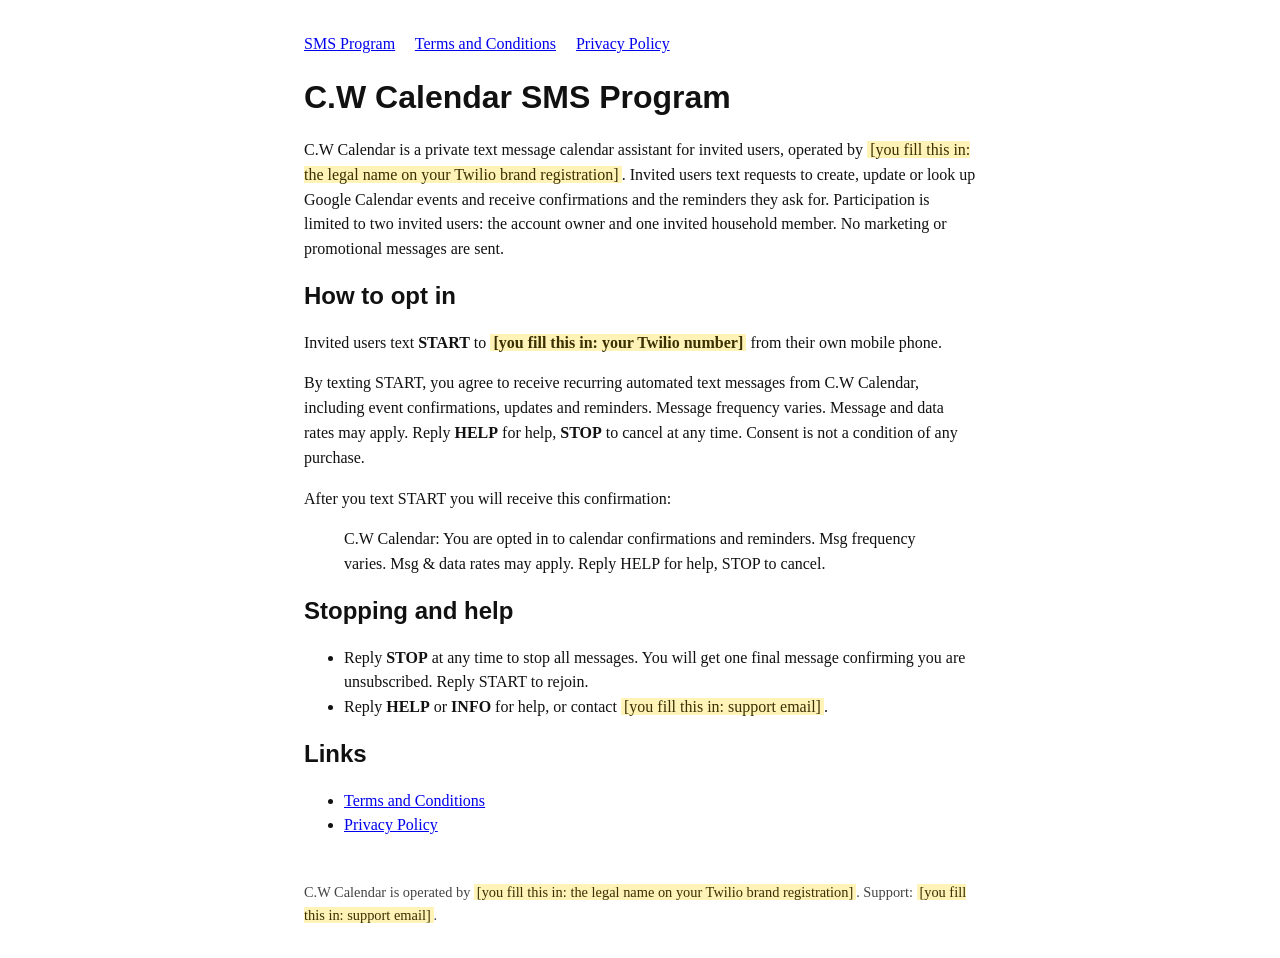
==== index.html @ 5aaa83f5 "C.W Calendar SMS pages: opt-in, terms, privacy" ====
<!doctype html>
<html lang="en">
<head>
<meta charset="utf-8">
<meta name="viewport" content="width=device-width, initial-scale=1">
<title>C.W Calendar SMS Program</title>
<link rel="stylesheet" href="style.css">
</head>
<body>
<nav><a href="index.html">SMS Program</a> <a href="terms.html">Terms and Conditions</a> <a href="privacy.html">Privacy Policy</a></nav>

<h1>C.W Calendar SMS Program</h1>

<p>C.W Calendar is a private text message calendar assistant for invited users, operated by <span class="fill">[you fill this in: the legal name on your Twilio brand registration]</span>. Invited users text requests to create, update or look up Google Calendar events and receive confirmations and the reminders they ask for. Participation is limited to two invited users: the account owner and one invited household member. No marketing or promotional messages are sent.</p>

<h2>How to opt in</h2>
<p>Invited users text <strong>START</strong> to <strong><span class="fill">[you fill this in: your Twilio number]</span></strong> from their own mobile phone.</p>
<p>By texting START, you agree to receive recurring automated text messages from C.W Calendar, including event confirmations, updates and reminders. Message frequency varies. Message and data rates may apply. Reply <strong>HELP</strong> for help, <strong>STOP</strong> to cancel at any time. Consent is not a condition of any purchase.</p>

<p>After you text START you will receive this confirmation:</p>
<blockquote><p>C.W Calendar: You are opted in to calendar confirmations and reminders. Msg frequency varies. Msg &amp; data rates may apply. Reply HELP for help, STOP to cancel.</p></blockquote>

<h2>Stopping and help</h2>
<ul>
  <li>Reply <strong>STOP</strong> at any time to stop all messages. You will get one final message confirming you are unsubscribed. Reply START to rejoin.</li>
  <li>Reply <strong>HELP</strong> or <strong>INFO</strong> for help, or contact <span class="fill">[you fill this in: support email]</span>.</li>
</ul>

<h2>Links</h2>
<ul>
  <li><a href="terms.html">Terms and Conditions</a></li>
  <li><a href="privacy.html">Privacy Policy</a></li>
</ul>

<footer>
<p>C.W Calendar is operated by <span class="fill">[you fill this in: the legal name on your Twilio brand registration]</span>. Support: <span class="fill">[you fill this in: support email]</span>.</p>
</footer>
</body>
</html>
---- style.css ----
body { font-family: Georgia, "Times New Roman", serif; max-width: 42em; margin: 2em auto; padding: 0 1em; line-height: 1.55; color: #111; background: #fff; }
h1, h2 { font-family: Arial, Helvetica, sans-serif; line-height: 1.2; }
nav a { margin-right: 1em; }
.fill { background: #fff3b8; color: #3a3000; padding: 0 .2em; }
form { border: 1px solid #999; padding: 1em; margin: 1em 0; }
label { display: block; margin: .6em 0; }
input[type=text], input[type=tel] { padding: .4em; width: 100%; max-width: 20em; }
button { padding: .5em 1em; }
footer { margin-top: 3em; font-size: .9em; color: #444; }
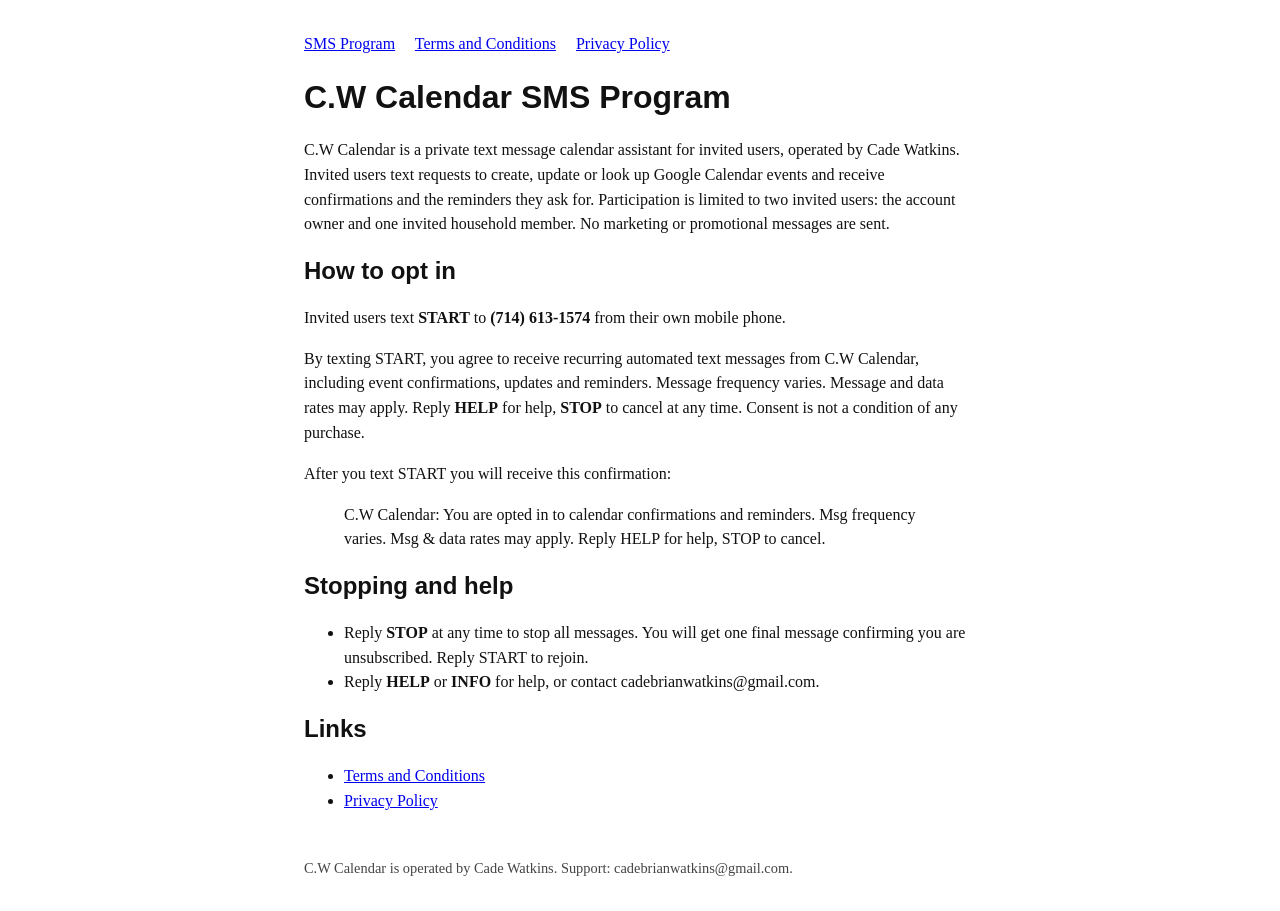
==== commit d4df9add: "Fill in the program details: operator, number, support email, dates; add the opt-in page screenshot" ====
--- a/index.html
+++ b/index.html
@@ -11,10 +11,10 @@
 
 <h1>C.W Calendar SMS Program</h1>
 
-<p>C.W Calendar is a private text message calendar assistant for invited users, operated by <span class="fill">[you fill this in: the legal name on your Twilio brand registration]</span>. Invited users text requests to create, update or look up Google Calendar events and receive confirmations and the reminders they ask for. Participation is limited to two invited users: the account owner and one invited household member. No marketing or promotional messages are sent.</p>
+<p>C.W Calendar is a private text message calendar assistant for invited users, operated by Cade Watkins. Invited users text requests to create, update or look up Google Calendar events and receive confirmations and the reminders they ask for. Participation is limited to two invited users: the account owner and one invited household member. No marketing or promotional messages are sent.</p>
 
 <h2>How to opt in</h2>
-<p>Invited users text <strong>START</strong> to <strong><span class="fill">[you fill this in: your Twilio number]</span></strong> from their own mobile phone.</p>
+<p>Invited users text <strong>START</strong> to <strong>(714) 613-1574</strong> from their own mobile phone.</p>
 <p>By texting START, you agree to receive recurring automated text messages from C.W Calendar, including event confirmations, updates and reminders. Message frequency varies. Message and data rates may apply. Reply <strong>HELP</strong> for help, <strong>STOP</strong> to cancel at any time. Consent is not a condition of any purchase.</p>
 
 <p>After you text START you will receive this confirmation:</p>
@@ -23,7 +23,7 @@
 <h2>Stopping and help</h2>
 <ul>
   <li>Reply <strong>STOP</strong> at any time to stop all messages. You will get one final message confirming you are unsubscribed. Reply START to rejoin.</li>
-  <li>Reply <strong>HELP</strong> or <strong>INFO</strong> for help, or contact <span class="fill">[you fill this in: support email]</span>.</li>
+  <li>Reply <strong>HELP</strong> or <strong>INFO</strong> for help, or contact cadebrianwatkins@gmail.com.</li>
 </ul>
 
 <h2>Links</h2>
@@ -33,7 +33,7 @@
 </ul>
 
 <footer>
-<p>C.W Calendar is operated by <span class="fill">[you fill this in: the legal name on your Twilio brand registration]</span>. Support: <span class="fill">[you fill this in: support email]</span>.</p>
+<p>C.W Calendar is operated by Cade Watkins. Support: cadebrianwatkins@gmail.com.</p>
 </footer>
 </body>
 </html>
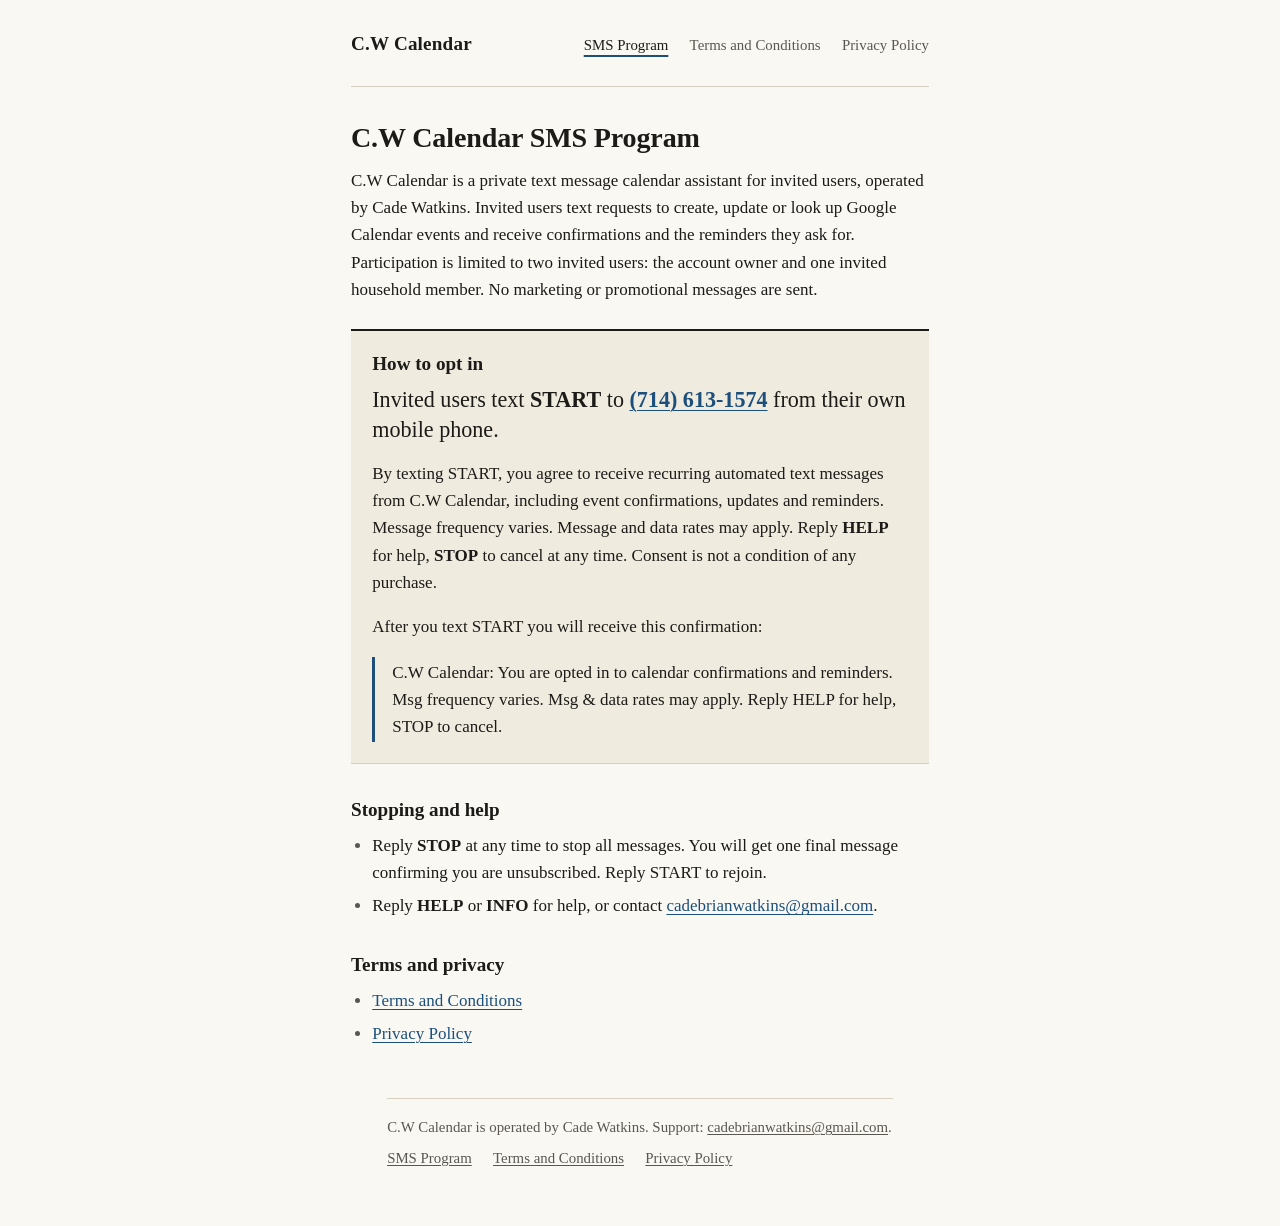
==== commit 8307ed46: "Design pass 1: shared header, one column, six tokens, opt-in block Frame the reviewer facts in a kep" ====
--- a/index.html
+++ b/index.html
@@ -4,36 +4,58 @@
 <meta charset="utf-8">
 <meta name="viewport" content="width=device-width, initial-scale=1">
 <title>C.W Calendar SMS Program</title>
+<meta name="description" content="How invited users opt in to C.W Calendar, a private text message calendar assistant operated by Cade Watkins, and how to stop or get help.">
+<meta name="theme-color" content="#faf8f3" media="(prefers-color-scheme: light)">
+<meta name="theme-color" content="#1a1917" media="(prefers-color-scheme: dark)">
+<link rel="icon" href="favicon.svg" type="image/svg+xml">
 <link rel="stylesheet" href="style.css">
 </head>
 <body>
-<nav><a href="index.html">SMS Program</a> <a href="terms.html">Terms and Conditions</a> <a href="privacy.html">Privacy Policy</a></nav>
+<header class="site">
+  <a class="wordmark" href="index.html">C.W Calendar</a>
+  <nav aria-label="Site">
+    <ul>
+      <li><a href="index.html" aria-current="page">SMS Program</a></li>
+      <li><a href="terms.html">Terms and Conditions</a></li>
+      <li><a href="privacy.html">Privacy Policy</a></li>
+    </ul>
+  </nav>
+</header>
 
+<main>
 <h1>C.W Calendar SMS Program</h1>
 
 <p>C.W Calendar is a private text message calendar assistant for invited users, operated by Cade Watkins. Invited users text requests to create, update or look up Google Calendar events and receive confirmations and the reminders they ask for. Participation is limited to two invited users: the account owner and one invited household member. No marketing or promotional messages are sent.</p>
 
-<h2>How to opt in</h2>
-<p>Invited users text <strong>START</strong> to <strong>(714) 613-1574</strong> from their own mobile phone.</p>
+<section class="optin" aria-labelledby="optin">
+<h2 id="optin">How to opt in</h2>
+<p class="lead">Invited users text <strong>START</strong> to <strong><a href="tel:+17146131574">(714) 613-1574</a></strong> from their own mobile phone.</p>
 <p>By texting START, you agree to receive recurring automated text messages from C.W Calendar, including event confirmations, updates and reminders. Message frequency varies. Message and data rates may apply. Reply <strong>HELP</strong> for help, <strong>STOP</strong> to cancel at any time. Consent is not a condition of any purchase.</p>
 
 <p>After you text START you will receive this confirmation:</p>
 <blockquote><p>C.W Calendar: You are opted in to calendar confirmations and reminders. Msg frequency varies. Msg &amp; data rates may apply. Reply HELP for help, STOP to cancel.</p></blockquote>
+</section>
 
 <h2>Stopping and help</h2>
 <ul>
   <li>Reply <strong>STOP</strong> at any time to stop all messages. You will get one final message confirming you are unsubscribed. Reply START to rejoin.</li>
-  <li>Reply <strong>HELP</strong> or <strong>INFO</strong> for help, or contact cadebrianwatkins@gmail.com.</li>
+  <li>Reply <strong>HELP</strong> or <strong>INFO</strong> for help, or contact <a href="mailto:cadebrianwatkins@gmail.com">cadebrianwatkins@gmail.com</a>.</li>
 </ul>
 
-<h2>Links</h2>
+<h2>Terms and privacy</h2>
 <ul>
   <li><a href="terms.html">Terms and Conditions</a></li>
   <li><a href="privacy.html">Privacy Policy</a></li>
 </ul>
+</main>
 
-<footer>
-<p>C.W Calendar is operated by Cade Watkins. Support: cadebrianwatkins@gmail.com.</p>
+<footer class="site-footer">
+<p>C.W Calendar is operated by Cade Watkins. Support: <a href="mailto:cadebrianwatkins@gmail.com">cadebrianwatkins@gmail.com</a>.</p>
+<ul>
+  <li><a href="index.html">SMS Program</a></li>
+  <li><a href="terms.html">Terms and Conditions</a></li>
+  <li><a href="privacy.html">Privacy Policy</a></li>
+</ul>
 </footer>
 </body>
 </html>
--- a/style.css
+++ b/style.css
@@ -1,9 +1,199 @@
-body { font-family: Georgia, "Times New Roman", serif; max-width: 42em; margin: 2em auto; padding: 0 1em; line-height: 1.55; color: #111; background: #fff; }
-h1, h2 { font-family: Arial, Helvetica, sans-serif; line-height: 1.2; }
-nav a { margin-right: 1em; }
-.fill { background: #fff3b8; color: #3a3000; padding: 0 .2em; }
-form { border: 1px solid #999; padding: 1em; margin: 1em 0; }
-label { display: block; margin: .6em 0; }
-input[type=text], input[type=tel] { padding: .4em; width: 100%; max-width: 20em; }
-button { padding: .5em 1em; }
-footer { margin-top: 3em; font-size: .9em; color: #444; }
+/* C.W Calendar SMS program pages.
+   One column, one serif, six colour tokens, no scripts, no motion. */
+
+:root {
+  --paper: #faf8f3;   /* page */
+  --panel: #f0ebdf;   /* the opt-in block */
+  --ink: #1c1b18;     /* text */
+  --ink-2: #5a5751;   /* dateline, footer, small print */
+  --line: #d6cfbf;    /* rules */
+  --accent: #1d4f7d;  /* links, current page, focus ring, quote bar */
+  color-scheme: light dark;
+}
+
+@media (prefers-color-scheme: dark) {
+  :root {
+    --paper: #1a1917;
+    --panel: #24221e;
+    --ink: #ebe7de;
+    --ink-2: #aca79c;
+    --line: #3d3a34;
+    --accent: #96bfe6;
+  }
+}
+
+* { box-sizing: border-box; }
+
+html {
+  font-family: Charter, "Iowan Old Style", "Palatino Linotype", Cambria, Georgia, serif;
+  font-size: 17px;
+  line-height: 1.6;
+  -webkit-text-size-adjust: 100%;
+}
+
+body {
+  margin: 0;
+  padding: 0 16px 3rem;
+  color: var(--ink);
+  background: var(--paper);
+}
+
+/* Header: wordmark left, site links right, a rule beneath. */
+.site {
+  max-width: 34em;
+  margin: 0 auto;
+  padding: 1.1rem 0 .7rem;
+  border-bottom: 1px solid var(--line);
+  display: flex;
+  flex-wrap: wrap;
+  align-items: baseline;
+  justify-content: space-between;
+  column-gap: 1.5rem;
+}
+
+.wordmark {
+  font-weight: 600;
+  font-size: 1.125rem;
+  letter-spacing: .01em;
+  color: var(--ink);
+  text-decoration: none;
+  padding: .6rem 0;
+}
+
+.wordmark:hover { text-decoration: underline; text-underline-offset: .2em; }
+
+.site nav ul {
+  list-style: none;
+  margin: 0;
+  padding: 0;
+  display: flex;
+  flex-wrap: wrap;
+  column-gap: 1.25rem;
+}
+
+.site nav a {
+  display: inline-block;
+  padding: .6rem 0;
+  font-size: .875rem;
+  color: var(--ink-2);
+  text-decoration: none;
+}
+
+.site nav a:hover { color: var(--ink); text-decoration: underline; text-underline-offset: .25em; }
+
+.site nav a[aria-current="page"] {
+  color: var(--ink);
+  text-decoration: underline;
+  text-decoration-color: var(--accent);
+  text-decoration-thickness: 2px;
+  text-underline-offset: .35em;
+}
+
+main {
+  max-width: 34em;
+  margin: 0 auto;
+}
+
+/* Type roles: display, section, body, small. */
+h1 {
+  font-size: 1.65rem;
+  line-height: 1.2;
+  font-weight: 600;
+  letter-spacing: -.005em;
+  margin: 2rem 0 .75rem;
+}
+
+h2 {
+  font-size: 1.125rem;
+  line-height: 1.3;
+  font-weight: 600;
+  margin: 2rem 0 .5rem;
+}
+
+p, ul { margin: 0 0 1rem; }
+ul { padding-left: 1.25rem; }
+li { margin-bottom: .35rem; }
+li::marker { color: var(--ink-2); }
+
+.dateline, .small {
+  font-size: .875rem;
+  line-height: 1.5;
+  color: var(--ink-2);
+}
+
+.dateline { margin: -.25rem 0 1.5rem; }
+
+a {
+  color: var(--accent);
+  text-decoration: underline;
+  text-decoration-thickness: 1px;
+  text-underline-offset: .15em;
+}
+
+a:visited { color: var(--accent); }
+
+a:focus-visible, .wordmark:focus-visible {
+  outline: 2px solid var(--accent);
+  outline-offset: 3px;
+  border-radius: 1px;
+}
+
+strong { font-weight: 600; }
+
+/* The opt-in block: the one place the page raises its voice. */
+.optin {
+  margin: 1.5rem 0 2rem;
+  padding: 1.25rem 1.25rem .25rem;
+  background: var(--panel);
+  border-top: 2px solid var(--ink);
+  border-bottom: 1px solid var(--line);
+}
+
+.optin h2 { margin-top: 0; }
+
+.optin .lead {
+  font-size: 1.3rem;
+  line-height: 1.35;
+  margin-bottom: .9rem;
+}
+
+.optin .lead strong { white-space: nowrap; }
+
+.optin blockquote {
+  margin: 0 0 1rem;
+  padding: .1rem 0 .1rem 1rem;
+  border-left: 3px solid var(--accent);
+}
+
+.optin blockquote p { margin: 0; }
+
+/* Footer: the same on every page. */
+.site-footer {
+  max-width: 34em;
+  margin: 3rem auto 0;
+  padding-top: 1rem;
+  border-top: 1px solid var(--line);
+  font-size: .875rem;
+  line-height: 1.5;
+  color: var(--ink-2);
+}
+
+.site-footer p { margin: 0 0 .5rem; }
+
+.site-footer ul {
+  list-style: none;
+  padding: 0;
+  margin: 0;
+  display: flex;
+  flex-wrap: wrap;
+  column-gap: 1.25rem;
+}
+
+.site-footer a { color: var(--ink-2); }
+.site-footer a:hover { color: var(--ink); }
+
+@media (max-width: 420px) {
+  h1 { font-size: 1.45rem; }
+  .optin { padding: 1rem 1rem .25rem; }
+  .optin .lead { font-size: 1.2rem; }
+}
